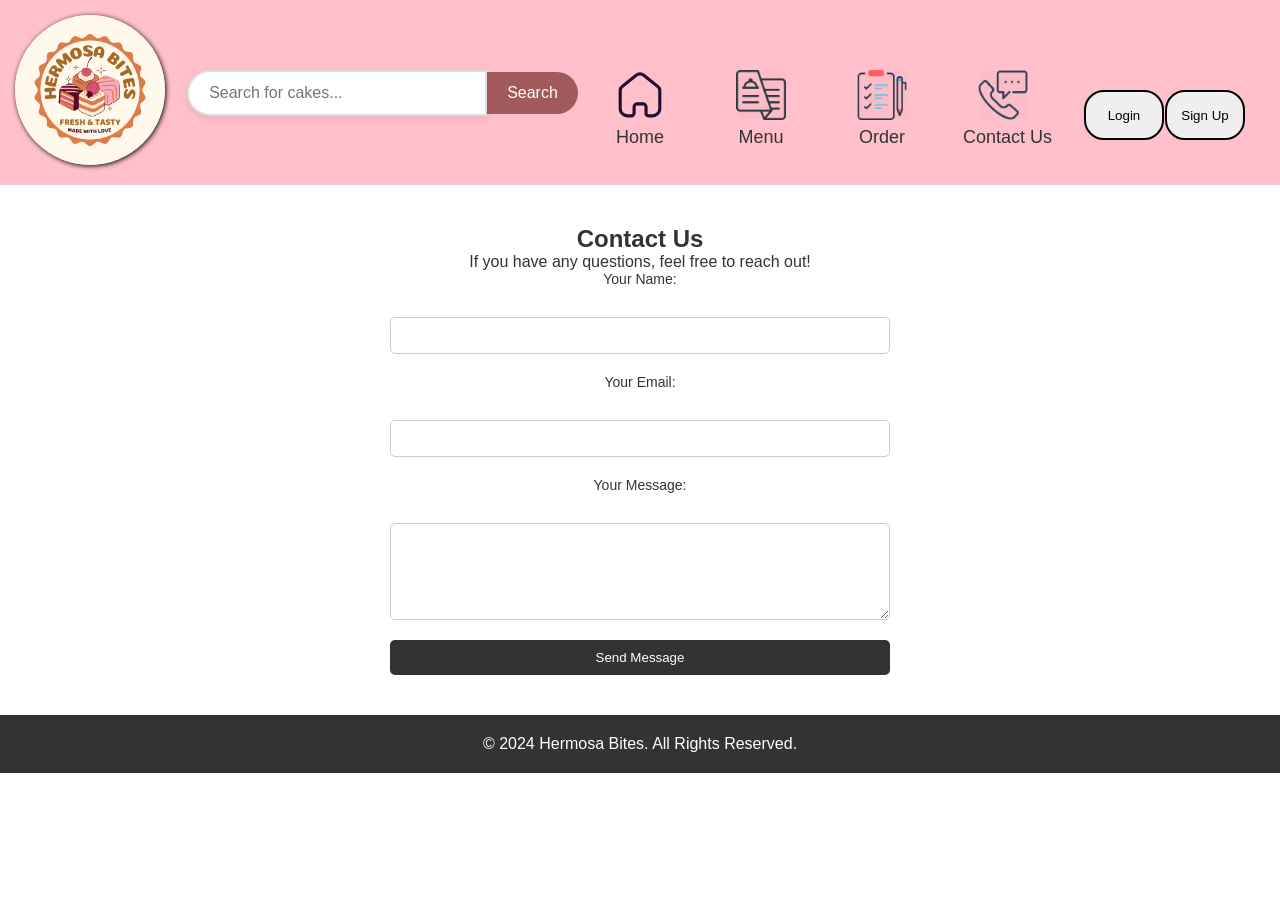
==== contact.html @ 04fab837 "posted" ====
<!DOCTYPE html>
<html lang="en">
<head>
    <meta charset="UTF-8">
    <meta name="viewport" content="width=device-width, initial-scale=1.0">
    <title>Contact Us - Hermosa Bites</title>
    <link rel="stylesheet" href="styles.css">

</head>
<body>
    <header>
        <div class="navbar">
            <div class="logo">
                <img src="hermosabites.png" alt="Hermosa Bites Logo">
            </div>
            <div class="search-container">
                <input type="text" placeholder="Search for cakes..." class="search-input">
                <button type="submit" class="search-button">Search</button>
            </div>
            
            
           
            <div class="user-menu">
                <ul>
                    <li><a href="index.html"><img src="home.svg" alt=""><br>Home</a></li>
                    <li><a href="menu.html"><img src="Menu.png" alt=""><br>Menu</a></li>
                    <li><a href="order.html"><img src="Order.png" alt=""><br>Order</a></li>
                    <li><a href="contact.html"><img src="contact.png" alt=""><br>Contact Us</a></li>

                   <!-- Login and Sign-up Buttons -->
<button id="loginBtn" class="button">Login</button>
<button id="signupBtn" class="button">Sign Up</button>

<!-- Login Modal -->
<div id="loginModal" class="modal">
    <div class="modal-content">
        <span class="close">&times;</span>
        <h2>Login to Hermosa Bites</h2>
        <form>
            <label for="login-username">Username:</label>
            <input type="text" id="login-username" name="username" required>
            <label for="login-password">Password:</label>
            <input type="password" id="login-password" name="password" required>
            <input type="submit" value="Login">
        </form>
        <div class="modal-footer">
            <p>Don't have an account? <a href="#" id="showSignup">Sign Up</a></p>
        </div>
    </div>
</div>

<!-- Sign-up Modal -->
<div id="signupModal" class="modal">
    <div class="modal-content">
        <span class="close">&times;</span>
        <h2>Create Your Account</h2>
        <form>
            <label for="signup-username">Username:</label>
            <input type="text" id="signup-username" name="username" required>
            <label for="signup-email">Email:</label>
            <input type="email" id="signup-email" name="email" required>
            <label for="signup-password">Password:</label>
            <input type="password" id="signup-password" name="password" required>
            <input type="submit" value="Sign Up">
        </form>
        <div class="modal-footer">
            <p>Already have an account? <a href="#" id="showLogin">Login</a></p>
        </div>
    </div>
</div>

        </div>
    </header>


    <section class="contact-section">
        <h1>Contact Us</h1>
        <p>If you have any questions, feel free to reach out!</p>
        <form>
            <label for="name">Your Name:</label>
            <input type="text" id="name" name="name">

            <label for="email">Your Email:</label>
            <input type="email" id="email" name="email">

            <label for="message">Your Message:</label>
            <textarea id="message" name="message" rows="5"></textarea>

            <input type="submit" value="Send Message">
        </form>
    </section>

    <footer>
        <p>&copy; 2024 Hermosa Bites. All Rights Reserved.</p>
    </footer>
    <script src="index.js"></script>
</body>
</html>
---- styles.css ----
/* Reset and Global Styles */
* {
    margin: 0;
    padding: 0;
    box-sizing: border-box;
}

body {
    font-family: Arial, sans-serif;
    color: #333;
    width: 100%;
       overflow-x: hidden;
       
}
html::-webkit-scrollbar, body::-webkit-scrollbar {
    display: none; /* For Chrome, Safari, and Opera */
}



.navbar {
    display: flex;
    justify-content: space-between;
    align-items: center;
    background-color: #fff;
    padding: 15px;
    box-shadow: 0 2px 4px rgba(0, 0, 0, 0.1);
    background-color: pink;
    font-size: 20px
}
.user-menu img{
    height: 50px;
}
.logo img {
    width: 150px;
    border-radius: 50%;
    box-shadow: 1px 1px 5px rgb(0, 0, 0);
    transition: all 0.3s ease;
}
.logo img:hover{
    transform: scale(1.04);
}
.cake-categories{
    width: 80%;
    margin: auto;
  
    font-size: 20px;
}


.categories{
    margin-top: 2%;
   display: grid;
   grid-template-columns: repeat(2, 1fr);
    gap: 20px;
    padding: 20px;
    font-size: 17px;
    font-weight: bold;
    font-family: sans-serif;
    padding: 2%;
    /* border: 2px solid black; */
    background-color: rgb(206, 120, 153);
    border-radius: 2%;
    
}
.category{
    padding: 2%;
    border-radius:20px ;
    border: 1px solid purple;
    box-shadow: 2px 1px 10px rgb(0, 0, 0);
    background-color: rgb(238, 228, 228);
}
.categories img{
    width: 100%;
    height: 410px;
   border-radius: 20px;  
   padding: 2%;
}


.fullwidth{
    grid-column: 1 / 3; 
    display: flex;
    justify-content: center; 
    flex-direction: column;
    
}
.fullwidth img{
    border-radius: 30px;
}
.search-container {
    display: flex;
    align-items: center;
    justify-content: center;
    margin: 20px;
}

.search-input {
    width: 300px;
    padding: 12px 20px;
    border: 2px solid #ddd;
    border-radius: 25px 0 0 25px; /* Rounded on the left side */
    font-size: 16px;
    transition: all 0.3s ease;
    box-shadow: 0 2px 6px rgba(0, 0, 0, 0.1); /* Subtle shadow */
}

.search-input:focus {
    border-color: #f4969a;
    outline: none;
    width: 350px; /* Expands the search bar on focus */
}

.search-button {
    padding: 12px 20px;
    border: none;
    background-color: #a1595b;
    color: white;
    font-size: 16px;
    border-radius: 0 25px 25px 0; /* Rounded on the right side */
    cursor: pointer;
    transition: background-color 0.3s ease;
}

.search-button:hover {
    background-color: #f97274; /* Darker color on hover */
}


.user-menu ul {
   
   display: flex;
   justify-content: center;
   align-items: baseline;
   list-style-type: none;
   text-align: center;
   margin-right: 20px;
   /* border: 2px solid blue; */
   gap: 1px;
}

.user-menu ul li {
    width:80px;
    margin-right: 40px;
    margin-top: 5%;
    /* border: 2px solid red; */
    text-wrap: nowrap;
    text-align: center;
  
}
.user-menu ul li img{
    transition: all 0.3s ease;
}
.user-menu ul li img:hover{
   transform: scale(1.08);
}

.user-menu ul li a {
    text-decoration: none;
    color: #333;
    font-size: 18px;

}

.user-menu .button{
    height: 50px;
    width: 80px;
    border: 2px solid black;
    border-radius: 20px;
    transition: all 0.3s ease;
  
}
.user-menu .button:hover{
    transform: scale(1.06);
}

.menu_h1{
    margin-top: 2%;
     text-align: center;
}
.menu-section, .order-form, .contact-section, .cake-categories {
    padding: 40px;
    background-color: #fff;
    text-align: center;
}


.menu-grid {
    display: flex;
    justify-content: center;
    gap: 20px;
}


.menu-container {
    display: flex;
    overflow-x: auto;
    scroll-snap-type: x mandatory;
    gap: 20px; 
    padding: 20px;
    overflow-y: hidden; 

}


.menu-item {
    flex: 0 0 auto; 
    width: 250px; 
    text-align: center;
    background-color: #e7c9c9;
    border-radius: 10px;
    box-shadow: 0 0px 10px rgba(0, 0, 0, 0.339);
    transition: transform 0.3s; 
    padding: 2%;
    margin-bottom: 20%;

}

/* Hover Effect */
.menu-item:hover {
    transform: scale(1.05); /* Slight zoom on hover */
}

/* Image Styling */
.menu-item img {
    width: 100%;
    height: auto; 
    max-height: 200px; 
    border-radius: 10px 10px 0 0;
    box-shadow: 0 2px 6px rgba(0, 0, 0, 0.1);
}

/* Menu Item Text */
.menu-item h2, .menu-item h3 {
    margin-top: 10px;
    font-size: 1.2rem;
}

.menu-item p {
    font-size: 1rem;
    color: #555;
}

/* Custom Scrollbar Styling */
.menu-container::-webkit-scrollbar {
    height: 8px; /* Horizontal scrollbar height */
}

.menu-container::-webkit-scrollbar-thumb {
    background-color: #ccc;
    border-radius: 10px;
}

.menu-container::-webkit-scrollbar-track {
    background: transparent;
}

/* Optional - Hide the Scrollbar */
.menu-container {
    scrollbar-width: none; /* Firefox */
}

.menu-container::-webkit-scrollbar {
    display: none; /* Chrome, Safari, Edge */
}


.order-form form, .contact-section form {
    max-width: 500px;
    margin: 0 auto;
    display: flex;
    flex-direction: column;
    gap: 20px;
}

.order-form input, .order-form select, .contact-section input, .contact-section textarea {
    padding: 10px;
    border: 1px solid #ccc;
    border-radius: 5px;
}

input[type="submit"] {
    background-color: #333;
    color: #fff;
    border: none;
    padding: 10px;
    cursor: pointer;
}

footer {
    text-align: center;
    padding: 20px;
    background-color: #333;
    color: #fff;
    
}

/* Modal styles */
.modal {
    display: none; /* Hidden by default */
    position: fixed;
    z-index: 1;
    left: 0;
    top: 0;
    width: 100%;
    height: 100%;
    overflow: auto;
    background-color: rgba(0, 0, 0, 0.7); /* Dark background with opacity */
    backdrop-filter: blur(5px); /* Blurred background effect */
}

.modal-content {
    background-color: #fff;
    margin: 10% auto;
    padding: 40px;
    border-radius: 10px;
    box-shadow: 0px 4px 15px rgba(0, 0, 0, 0.3); /* Softer shadow */
    width: 80%;
    max-width: 400px;
    animation: fadeIn 0.3s ease-in-out; /* Animation on open */
}

@keyframes fadeIn {
    from {
        opacity: 0;
        transform: scale(0.95);
    }
    to {
        opacity: 1;
        transform: scale(1);
    }
}

.close {
    color: #666;
    float: right;
    font-size: 24px;
    font-weight: bold;
    cursor: pointer;
    transition: color 0.3s;
}

.close:hover,
.close:focus {
    color: #333;
}

h2 {
    font-size: 24px;
    margin-bottom: 20px;
    color: #333;
    text-align: center;
}

label {
    display: block;
    margin-bottom: 10px;
    font-size: 14px;
    color: #333;
}
.modal{
    height: 100%;
    width: 100%;
}
.modal::-webkit-scrollbar{
    display: none;
}
.modal input[type="text"],
.modal input[type="password"],
.modal input[type="email"] {
    width: 100%;
    padding: 10px;
    margin-bottom: 20px;
    border: 1px solid #ccc;
    border-radius: 8px;
    font-size: 16px;
    box-shadow: inset 0 1px 3px rgba(0, 0, 0, 0.1); /* Subtle shadow inside input */
    transition: border 0.3s;
}

.modal input[type="text"]:focus,
.modal [type="password"]:focus,
.modal input[type="email"]:focus {
    border-color: #f4969a;
    outline: none;
}

.modal input[type="submit"] {
    width: 100%;
    padding: 12px;
    background-color: #333;
    color: #fff;
    font-size: 16px;
    border: none;
    border-radius: 8px;
    cursor: pointer;
    transition: background-color 0.3s ease;
}

.modal input[type="submit"]:hover {
    background-color: #f4969a; /* Lighter hover effect */
}

.modal-footer {
    text-align: center;
    margin-top: 10px;
    font-size: 14px;
    color: #666;
}

.modal-footer a {
    color: #f4969a;
    text-decoration: none;
    font-weight: bold;
}

.modal-footer a:hover {
    text-decoration: underline;
}
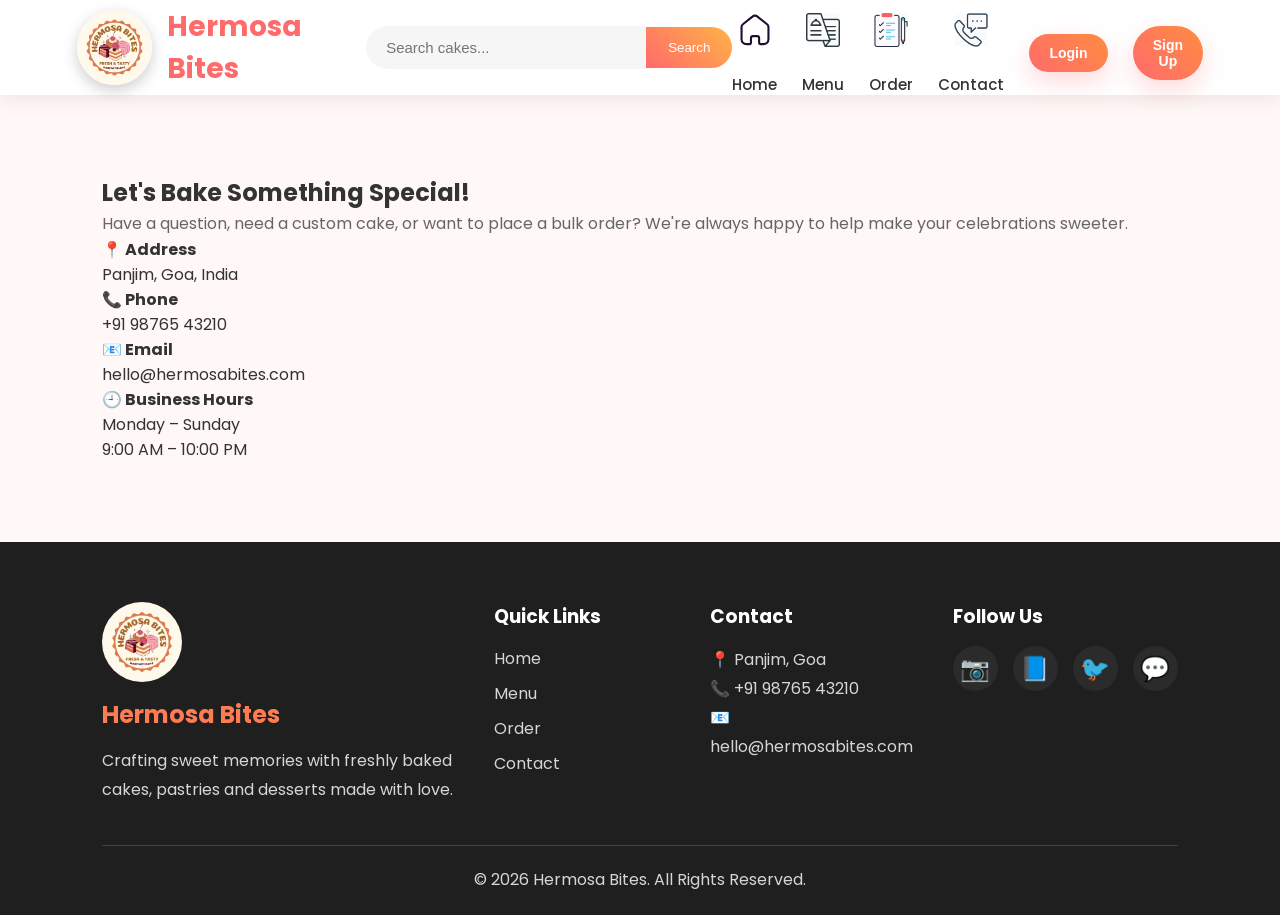
==== commit 0eaa21ca: "ok" ====
--- a/contact.html
+++ b/contact.html
@@ -1,98 +1,144 @@
 <!DOCTYPE html>
 <html lang="en">
 <head>
-    <meta charset="UTF-8">
-    <meta name="viewport" content="width=device-width, initial-scale=1.0">
-    <title>Contact Us - Hermosa Bites</title>
-    <link rel="stylesheet" href="styles.css">
-
+<meta charset="UTF-8">
+<meta name="viewport" content="width=device-width, initial-scale=1.0">
+<title>Hermosa Bites | Contact</title>
+<link rel="stylesheet" href="styles.css">
 </head>
 <body>
-    <header>
-        <div class="navbar">
-            <div class="logo">
-                <img src="hermosabites.png" alt="Hermosa Bites Logo">
-            </div>
-            <div class="search-container">
-                <input type="text" placeholder="Search for cakes..." class="search-input">
-                <button type="submit" class="search-button">Search</button>
-            </div>
-            
-            
-           
-            <div class="user-menu">
-                <ul>
-                    <li><a href="index.html"><img src="home.svg" alt=""><br>Home</a></li>
-                    <li><a href="menu.html"><img src="Menu.png" alt=""><br>Menu</a></li>
-                    <li><a href="order.html"><img src="Order.png" alt=""><br>Order</a></li>
-                    <li><a href="contact.html"><img src="contact.png" alt=""><br>Contact Us</a></li>
 
-                   <!-- Login and Sign-up Buttons -->
+<header>
+<nav class="navbar">
+<div class="logo">
+<img src="hermosabites.png" alt="Hermosa Bites">
+<h2>Hermosa Bites</h2>
+</div>
+
+<div class="search-container">
+<input class="search-input" type="text" placeholder="Search cakes...">
+<button class="search-button">Search</button>
+</div>
+
+<div class="user-menu">
+<ul>
+<li><a href="index.html"><img src="home.svg"><br>Home</a></li>
+<li><a href="menu.html"><img src="Menu.png"><br>Menu</a></li>
+<li><a href="order.html"><img src="Order.png"><br>Order</a></li>
+<li><a href="contact.html"><img src="contact.png"><br>Contact</a></li>
 <button id="loginBtn" class="button">Login</button>
 <button id="signupBtn" class="button">Sign Up</button>
+</ul>
+</div>
+</nav>
+</header>
 
-<!-- Login Modal -->
-<div id="loginModal" class="modal">
-    <div class="modal-content">
-        <span class="close">&times;</span>
-        <h2>Login to Hermosa Bites</h2>
-        <form>
-            <label for="login-username">Username:</label>
-            <input type="text" id="login-username" name="username" required>
-            <label for="login-password">Password:</label>
-            <input type="password" id="login-password" name="password" required>
-            <input type="submit" value="Login">
-        </form>
-        <div class="modal-footer">
-            <p>Don't have an account? <a href="#" id="showSignup">Sign Up</a></p>
-        </div>
-    </div>
+<section class="contact-section">
+
+<div class="contact-content">
+<h2>Let's Bake Something Special!</h2>
+<p>
+Have a question, need a custom cake, or want to place a bulk order?
+We're always happy to help make your celebrations sweeter.
+</p>
+
+<div class="contact-box">
+<strong>📍 Address</strong><br>
+Panjim, Goa, India
 </div>
 
-<!-- Sign-up Modal -->
-<div id="signupModal" class="modal">
-    <div class="modal-content">
-        <span class="close">&times;</span>
-        <h2>Create Your Account</h2>
-        <form>
-            <label for="signup-username">Username:</label>
-            <input type="text" id="signup-username" name="username" required>
-            <label for="signup-email">Email:</label>
-            <input type="email" id="signup-email" name="email" required>
-            <label for="signup-password">Password:</label>
-            <input type="password" id="signup-password" name="password" required>
-            <input type="submit" value="Sign Up">
-        </form>
-        <div class="modal-footer">
-            <p>Already have an account? <a href="#" id="showLogin">Login</a></p>
-        </div>
-    </div>
+<div class="contact-box">
+<strong>📞 Phone</strong><br>
++91 98765 43210
 </div>
 
+<div class="contact-box">
+<strong>📧 Email</strong><br>
+hello@hermosabites.com
+</div>
+
+<div class="contact-box">
+<strong>🕘 Business Hours</strong><br>
+Monday – Sunday<br>
+9:00 AM – 10:00 PM
+</div>
+
+</div>
+
+</section>
+
+<footer class="footer">
+
+    <div class="footer-container">
+
+        <div class="footer-about">
+
+            <img src="hermosabites.png" alt="Hermosa Bites">
+
+            <h2>Hermosa Bites</h2>
+
+            <p>
+                Crafting sweet memories with freshly baked cakes,
+                pastries and desserts made with love.
+            </p>
+
         </div>
-    </header>
 
+        <div class="footer-links">
 
-    <section class="contact-section">
-        <h1>Contact Us</h1>
-        <p>If you have any questions, feel free to reach out!</p>
-        <form>
-            <label for="name">Your Name:</label>
-            <input type="text" id="name" name="name">
+            <h3>Quick Links</h3>
 
-            <label for="email">Your Email:</label>
-            <input type="email" id="email" name="email">
+            <a href="index.html">Home</a>
 
-            <label for="message">Your Message:</label>
-            <textarea id="message" name="message" rows="5"></textarea>
+            <a href="menu.html">Menu</a>
 
-            <input type="submit" value="Send Message">
-        </form>
-    </section>
+            <a href="order.html">Order</a>
 
-    <footer>
-        <p>&copy; 2024 Hermosa Bites. All Rights Reserved.</p>
-    </footer>
-    <script src="index.js"></script>
+            <a href="contact.html">Contact</a>
+
+        </div>
+
+        <div class="footer-contact">
+
+            <h3>Contact</h3>
+
+            <p>📍 Panjim, Goa</p>
+
+            <p>📞 +91 98765 43210</p>
+
+            <p>📧 hello@hermosabites.com</p>
+
+        </div>
+
+        <div class="footer-social">
+
+            <h3>Follow Us</h3>
+
+            <div class="social-icons">
+
+                <a href="#">📷</a>
+
+                <a href="#">📘</a>
+
+                <a href="#">🐦</a>
+
+                <a href="#">💬</a>
+
+            </div>
+
+        </div>
+
+    </div>
+
+    <hr>
+
+    <p class="copyright">
+        © 2026 Hermosa Bites. All Rights Reserved.
+    </p>
+
+</footer>
+
+<script src="index.js"></script>
+
 </body>
-</html>
+</html>
--- a/styles.css
+++ b/styles.css
@@ -1,419 +1,1035 @@
-/* Reset and Global Styles */
-* {
-    margin: 0;
-    padding: 0;
-    box-sizing: border-box;
-}
-
-body {
-    font-family: Arial, sans-serif;
-    color: #333;
-    width: 100%;
-       overflow-x: hidden;
-       
-}
-html::-webkit-scrollbar, body::-webkit-scrollbar {
-    display: none; /* For Chrome, Safari, and Opera */
-}
-
-
-
-.navbar {
-    display: flex;
-    justify-content: space-between;
-    align-items: center;
-    background-color: #fff;
-    padding: 15px;
-    box-shadow: 0 2px 4px rgba(0, 0, 0, 0.1);
-    background-color: pink;
-    font-size: 20px
-}
-.user-menu img{
-    height: 50px;
-}
-.logo img {
-    width: 150px;
-    border-radius: 50%;
-    box-shadow: 1px 1px 5px rgb(0, 0, 0);
-    transition: all 0.3s ease;
-}
+/* ===========================================
+   GOOGLE FONT
+=========================================== */
+
+@import url('https://fonts.googleapis.com/css2?family=Poppins:wght@300;400;500;600;700;800&display=swap');
+
+/* ===========================================
+   RESET
+=========================================== */
+
+*{
+    margin:0;
+    padding:0;
+    box-sizing:border-box;
+}
+
+html{
+    scroll-behavior:smooth;
+}
+
+body{
+    font-family:'Poppins',sans-serif;
+    background:#fff8f6;
+    color:#333;
+    overflow-x:hidden;
+}
+
+body::-webkit-scrollbar{
+    width:8px;
+}
+
+body::-webkit-scrollbar-thumb{
+    background:#ff8f70;
+    border-radius:50px;
+}
+
+/* ===========================================
+   VARIABLES
+=========================================== */
+
+:root{
+
+    --primary:#ff6b6b;
+    --secondary:#ffb347;
+    --dark:#2d2d2d;
+    --light:#fff;
+    --pink:#ffe7ec;
+    --shadow:0 15px 35px rgba(0,0,0,.12);
+
+}
+
+/* ===========================================
+   LINKS
+=========================================== */
+
+a{
+    text-decoration:none;
+    color:inherit;
+}
+
+img{
+    display:block;
+    max-width:100%;
+}
+
+/* ===========================================
+   NAVBAR
+=========================================== */
+
+header{
+
+    position:sticky;
+    top:0;
+    z-index:999;
+
+}
+
+.navbar{
+
+    width:100%;
+    height:95px;
+
+    display:flex;
+    align-items:center;
+    justify-content:space-between;
+
+    padding:0 6%;
+
+    background:rgba(255,255,255,.92);
+    backdrop-filter:blur(15px);
+
+    box-shadow:0 5px 20px rgba(0,0,0,.08);
+
+}
+
+.logo{
+
+    display:flex;
+    align-items:center;
+    gap:15px;
+
+}
+
+.logo img{
+
+    width:75px;
+    height:75px;
+
+    border-radius:50%;
+
+    object-fit:cover;
+
+    box-shadow:0 5px 15px rgba(0,0,0,.2);
+
+    transition:.4s;
+
+}
+
 .logo img:hover{
-    transform: scale(1.04);
-}
+
+    transform:rotate(5deg) scale(1.05);
+
+}
+
+.logo h2{
+
+    color:var(--primary);
+    font-size:28px;
+
+}
+
+/* ===========================================
+   SEARCH
+=========================================== */
+
+.search-container{
+
+    display:flex;
+    align-items:center;
+
+}
+
+.search-input{
+
+    width:280px;
+
+    padding:13px 20px;
+
+    border:none;
+
+    outline:none;
+
+    background:#f6f6f6;
+
+    border-radius:30px 0 0 30px;
+
+    transition:.3s;
+
+    font-size:15px;
+
+}
+
+.search-input:focus{
+
+    width:340px;
+
+    background:white;
+
+    box-shadow:0 0 0 3px rgba(255,107,107,.2);
+
+}
+
+.search-button{
+
+    padding:13px 22px;
+
+    border:none;
+
+    cursor:pointer;
+
+    background:linear-gradient(45deg,var(--primary),var(--secondary));
+
+    color:white;
+
+    border-radius:0 30px 30px 0;
+
+    transition:.3s;
+
+}
+
+.search-button:hover{
+
+    transform:translateX(3px);
+
+}
+
+/* ===========================================
+   NAVIGATION
+=========================================== */
+
+.user-menu ul{
+
+    display:flex;
+
+    align-items:center;
+
+    gap:25px;
+
+    list-style:none;
+    
+    margin-top:10px;
+
+}
+
+.user-menu li{
+
+    text-align:center;
+    margin-top:5px;
+
+}
+
+.user-menu li img{
+
+    width:34px;
+
+    margin:auto;
+   transition:.35s;
+
+}
+
+.user-menu li:hover img{
+
+    transform:translateY(-5px);
+
+}
+
+.user-menu li a{
+
+    font-size:15px;
+
+    font-weight:500;
+
+}
+
+.user-menu li a:hover{
+
+    color:var(--primary);
+
+}
+
+/* ===========================================
+   BUTTONS
+=========================================== */
+
+.button{
+
+    border:none;
+
+    outline:none;
+
+    cursor:pointer;
+
+    padding:11px 20px;
+
+    border-radius:30px;
+
+    color:white;
+
+    background:linear-gradient(45deg,var(--primary),#ff8c42);
+
+    transition:.35s;
+
+    font-size:14px;
+
+    font-weight:600;
+
+    box-shadow:0 10px 25px rgba(255,107,107,.25);
+
+}
+
+.button:hover{
+
+    transform:translateY(-3px);
+
+    box-shadow:0 18px 30px rgba(255,107,107,.35);
+
+}
+
+/* ===========================================
+   COMMON TITLES
+=========================================== */
+
+section{
+
+    padding:80px 8%;
+
+}
+
+section h1{
+
+    font-size:48px;
+
+    margin-bottom:15px;
+
+    color:var(--dark);
+
+}
+
+section p{
+
+    color:#666;
+
+    line-height:1.7;
+
+}
+/* ===========================================
+   HERO SECTION
+=========================================== */
+
+.hero{
+    min-height:85vh;
+    display:flex;
+    align-items:center;
+    justify-content:space-between;
+    gap:60px;
+    padding:80px 8%;
+    background:linear-gradient(135deg,#fff8f6,#ffe7ec);
+}
+
+.hero-content{
+    flex:1;
+}
+
+.hero-content span{
+    display:inline-block;
+    padding:10px 20px;
+    background:#ffe1d6;
+    color:#ff6b6b;
+    border-radius:40px;
+    font-weight:600;
+    margin-bottom:25px;
+}
+
+.hero-content h1{
+    font-size:60px;
+    line-height:1.1;
+    margin-bottom:25px;
+    color:#2d2d2d;
+}
+
+.hero-content p{
+    font-size:18px;
+    margin-bottom:35px;
+    max-width:600px;
+}
+
+.hero-buttons{
+    display:flex;
+    gap:20px;
+}
+
+.primary-btn,
+.secondary-btn{
+    padding:15px 35px;
+    border-radius:40px;
+    font-weight:600;
+    transition:.35s;
+}
+
+.primary-btn{
+    background:#ff6b6b;
+    color:#fff;
+}
+
+.secondary-btn{
+    border:2px solid #ff6b6b;
+    color:#ff6b6b;
+}
+
+.primary-btn:hover,
+.secondary-btn:hover{
+    transform:translateY(-5px);
+}
+
+.hero-image{
+    flex:1;
+    display:flex;
+    justify-content:center;
+}
+
+.hero-image img{
+    width:90%;
+    max-width:550px;
+    animation:float 4s ease-in-out infinite;
+}
+
+@keyframes float{
+
+    0%{
+        transform:translateY(0);
+    }
+
+    50%{
+        transform:translateY(-18px);
+    }
+
+    100%{
+        transform:translateY(0);
+    }
+
+}
+
+/* ===========================================
+   CATEGORY SECTION
+=========================================== */
+
 .cake-categories{
-    width: 80%;
-    margin: auto;
-  
-    font-size: 20px;
-}
-
+    width:90%;
+    margin:auto;
+    text-align:center;
+}
+
+.cake-categories h1{
+    font-size:46px;
+}
 
 .categories{
-    margin-top: 2%;
-   display: grid;
-   grid-template-columns: repeat(2, 1fr);
-    gap: 20px;
-    padding: 20px;
-    font-size: 17px;
-    font-weight: bold;
-    font-family: sans-serif;
-    padding: 2%;
-    /* border: 2px solid black; */
-    background-color: rgb(206, 120, 153);
-    border-radius: 2%;
-    
-}
+
+    display:grid;
+    grid-template-columns:repeat(3,1fr);
+
+    gap:30px;
+
+    margin-top:50px;
+
+}
+
 .category{
-    padding: 2%;
-    border-radius:20px ;
-    border: 1px solid purple;
-    box-shadow: 2px 1px 10px rgb(0, 0, 0);
-    background-color: rgb(238, 228, 228);
-}
-.categories img{
-    width: 100%;
-    height: 410px;
-   border-radius: 20px;  
-   padding: 2%;
-}
-
+
+    background:white;
+
+    border-radius:25px;
+
+    overflow:hidden;
+
+    box-shadow:0 15px 30px rgba(0,0,0,.08);
+
+    transition:.4s;
+
+    cursor:pointer;
+
+}
+
+.category:hover{
+
+    transform:translateY(-10px);
+
+}
+
+.category img{
+
+    width:100%;
+
+    height:280px;
+
+    object-fit:cover;
+
+}
+
+.category p{
+
+    padding:20px;
+
+    font-size:20px;
+
+    font-weight:600;
+
+}
 
 .fullwidth{
-    grid-column: 1 / 3; 
-    display: flex;
-    justify-content: center; 
-    flex-direction: column;
-    
-}
-.fullwidth img{
-    border-radius: 30px;
-}
-.search-container {
-    display: flex;
-    align-items: center;
-    justify-content: center;
-    margin: 20px;
-}
-
-.search-input {
-    width: 300px;
-    padding: 12px 20px;
-    border: 2px solid #ddd;
-    border-radius: 25px 0 0 25px; /* Rounded on the left side */
-    font-size: 16px;
-    transition: all 0.3s ease;
-    box-shadow: 0 2px 6px rgba(0, 0, 0, 0.1); /* Subtle shadow */
-}
-
-.search-input:focus {
-    border-color: #f4969a;
-    outline: none;
-    width: 350px; /* Expands the search bar on focus */
-}
-
-.search-button {
-    padding: 12px 20px;
-    border: none;
-    background-color: #a1595b;
-    color: white;
-    font-size: 16px;
-    border-radius: 0 25px 25px 0; /* Rounded on the right side */
-    cursor: pointer;
-    transition: background-color 0.3s ease;
-}
-
-.search-button:hover {
-    background-color: #f97274; /* Darker color on hover */
-}
-
-
-.user-menu ul {
-   
-   display: flex;
-   justify-content: center;
-   align-items: baseline;
-   list-style-type: none;
-   text-align: center;
-   margin-right: 20px;
-   /* border: 2px solid blue; */
-   gap: 1px;
-}
-
-.user-menu ul li {
+
+    grid-column:auto;
+
+}
+
+/* ===========================================
+   FEATURED PRODUCTS
+=========================================== */
+
+.featured-products{
+
+    background:#fff;
+
+    text-align:center;
+
+}
+
+.products{
+
+    margin-top:50px;
+
+    display:grid;
+
+    grid-template-columns:repeat(auto-fit,minmax(260px,1fr));
+
+    gap:35px;
+
+}
+
+.product-card{
+
+    background:#fff;
+
+    border-radius:25px;
+
+    overflow:hidden;
+
+    box-shadow:0 15px 35px rgba(0,0,0,.08);
+
+    transition:.35s;
+
+    position:relative;
+
+}
+
+.product-card:hover{
+
+    transform:translateY(-10px);
+
+}
+
+.product-card img{
+
+    width:100%;
+
+    height:250px;
+
+    object-fit:cover;
+
+}
+
+.badge{
+
+    position:absolute;
+
+    top:18px;
+
+    left:18px;
+
+    background:#ff6b6b;
+
+    color:white;
+
+    padding:8px 16px;
+
+    border-radius:30px;
+
+    font-size:13px;
+
+}
+
+.product-info{
+
+    padding:25px;
+
+}
+
+.product-info h3{
+
+    margin-bottom:12px;
+
+}
+
+.price{
+
+    font-size:22px;
+
+    color:#ff6b6b;
+
+    font-weight:700;
+
+}
+
+.rating{
+
+    margin:12px 0;
+
+    color:#ffc107;
+
+}
+
+.add-cart{
+
+    width:100%;
+
+    margin-top:20px;
+
+    padding:14px;
+
+    border:none;
+
+    border-radius:12px;
+
+    cursor:pointer;
+
+    background:#ff6b6b;
+
+    color:white;
+
+    font-size:16px;
+
+    transition:.3s;
+
+}
+
+.add-cart:hover{
+
+    background:#ff4f4f;
+
+}
+
+/* ===========================================
+   WHY CHOOSE US
+=========================================== */
+
+.why-us{
+
+    background:#fff2ef;
+
+}
+
+.features{
+
+    margin-top:50px;
+
+    display:grid;
+
+    grid-template-columns:repeat(auto-fit,minmax(250px,1fr));
+
+    gap:30px;
+
+}
+
+.feature{
+
+    background:white;
+
+    padding:35px;
+
+    border-radius:20px;
+
+    text-align:center;
+
+    box-shadow:0 10px 25px rgba(0,0,0,.08);
+
+    transition:.35s;
+
+}
+
+.feature:hover{
+
+    transform:translateY(-8px);
+
+}
+
+.feature h3{
+
+    margin:20px 0;
+
+}
+
+/* ===========================================
+   REVIEWS
+=========================================== */
+
+.reviews{
+
+    text-align:center;
+
+}
+
+.review-grid{
+
+    display:grid;
+
+    grid-template-columns:repeat(auto-fit,minmax(280px,1fr));
+
+    gap:30px;
+
+    margin-top:50px;
+
+}
+
+.review{
+
+    background:white;
+
+    padding:35px;
+
+    border-radius:20px;
+
+    box-shadow:0 15px 35px rgba(0,0,0,.08);
+
+}
+
+.review img{
+
     width:80px;
-    margin-right: 40px;
-    margin-top: 5%;
-    /* border: 2px solid red; */
-    text-wrap: nowrap;
-    text-align: center;
-  
-}
-.user-menu ul li img{
-    transition: all 0.3s ease;
-}
-.user-menu ul li img:hover{
-   transform: scale(1.08);
-}
-
-.user-menu ul li a {
-    text-decoration: none;
-    color: #333;
-    font-size: 18px;
-
-}
-
-.user-menu .button{
-    height: 50px;
-    width: 80px;
-    border: 2px solid black;
-    border-radius: 20px;
-    transition: all 0.3s ease;
-  
-}
-.user-menu .button:hover{
-    transform: scale(1.06);
-}
-
-.menu_h1{
-    margin-top: 2%;
-     text-align: center;
-}
-.menu-section, .order-form, .contact-section, .cake-categories {
-    padding: 40px;
-    background-color: #fff;
-    text-align: center;
-}
-
-
-.menu-grid {
-    display: flex;
-    justify-content: center;
-    gap: 20px;
-}
-
-
-.menu-container {
-    display: flex;
-    overflow-x: auto;
-    scroll-snap-type: x mandatory;
-    gap: 20px; 
-    padding: 20px;
-    overflow-y: hidden; 
-
-}
-
-
-.menu-item {
-    flex: 0 0 auto; 
-    width: 250px; 
-    text-align: center;
-    background-color: #e7c9c9;
-    border-radius: 10px;
-    box-shadow: 0 0px 10px rgba(0, 0, 0, 0.339);
-    transition: transform 0.3s; 
-    padding: 2%;
-    margin-bottom: 20%;
-
-}
-
-/* Hover Effect */
-.menu-item:hover {
-    transform: scale(1.05); /* Slight zoom on hover */
-}
-
-/* Image Styling */
-.menu-item img {
-    width: 100%;
-    height: auto; 
-    max-height: 200px; 
-    border-radius: 10px 10px 0 0;
-    box-shadow: 0 2px 6px rgba(0, 0, 0, 0.1);
-}
-
-/* Menu Item Text */
-.menu-item h2, .menu-item h3 {
-    margin-top: 10px;
-    font-size: 1.2rem;
-}
-
-.menu-item p {
-    font-size: 1rem;
-    color: #555;
-}
-
-/* Custom Scrollbar Styling */
-.menu-container::-webkit-scrollbar {
-    height: 8px; /* Horizontal scrollbar height */
-}
-
-.menu-container::-webkit-scrollbar-thumb {
-    background-color: #ccc;
-    border-radius: 10px;
-}
-
-.menu-container::-webkit-scrollbar-track {
-    background: transparent;
-}
-
-/* Optional - Hide the Scrollbar */
-.menu-container {
-    scrollbar-width: none; /* Firefox */
-}
-
-.menu-container::-webkit-scrollbar {
-    display: none; /* Chrome, Safari, Edge */
-}
-
-
-.order-form form, .contact-section form {
-    max-width: 500px;
-    margin: 0 auto;
-    display: flex;
-    flex-direction: column;
-    gap: 20px;
-}
-
-.order-form input, .order-form select, .contact-section input, .contact-section textarea {
-    padding: 10px;
-    border: 1px solid #ccc;
-    border-radius: 5px;
-}
-
-input[type="submit"] {
-    background-color: #333;
-    color: #fff;
-    border: none;
-    padding: 10px;
-    cursor: pointer;
-}
-
-footer {
-    text-align: center;
-    padding: 20px;
-    background-color: #333;
-    color: #fff;
-    
-}
-
-/* Modal styles */
-.modal {
-    display: none; /* Hidden by default */
-    position: fixed;
-    z-index: 1;
-    left: 0;
-    top: 0;
-    width: 100%;
-    height: 100%;
-    overflow: auto;
-    background-color: rgba(0, 0, 0, 0.7); /* Dark background with opacity */
-    backdrop-filter: blur(5px); /* Blurred background effect */
-}
-
-.modal-content {
-    background-color: #fff;
-    margin: 10% auto;
-    padding: 40px;
-    border-radius: 10px;
-    box-shadow: 0px 4px 15px rgba(0, 0, 0, 0.3); /* Softer shadow */
-    width: 80%;
-    max-width: 400px;
-    animation: fadeIn 0.3s ease-in-out; /* Animation on open */
-}
-
-@keyframes fadeIn {
-    from {
-        opacity: 0;
-        transform: scale(0.95);
-    }
-    to {
-        opacity: 1;
-        transform: scale(1);
-    }
-}
-
-.close {
-    color: #666;
-    float: right;
-    font-size: 24px;
-    font-weight: bold;
-    cursor: pointer;
-    transition: color 0.3s;
-}
-
-.close:hover,
-.close:focus {
-    color: #333;
-}
-
-h2 {
-    font-size: 24px;
-    margin-bottom: 20px;
-    color: #333;
-    text-align: center;
-}
-
-label {
-    display: block;
-    margin-bottom: 10px;
-    font-size: 14px;
-    color: #333;
-}
-.modal{
-    height: 100%;
-    width: 100%;
-}
-.modal::-webkit-scrollbar{
-    display: none;
-}
-.modal input[type="text"],
-.modal input[type="password"],
-.modal input[type="email"] {
-    width: 100%;
-    padding: 10px;
-    margin-bottom: 20px;
-    border: 1px solid #ccc;
-    border-radius: 8px;
-    font-size: 16px;
-    box-shadow: inset 0 1px 3px rgba(0, 0, 0, 0.1); /* Subtle shadow inside input */
-    transition: border 0.3s;
-}
-
-.modal input[type="text"]:focus,
-.modal [type="password"]:focus,
-.modal input[type="email"]:focus {
-    border-color: #f4969a;
-    outline: none;
-}
-
-.modal input[type="submit"] {
-    width: 100%;
-    padding: 12px;
-    background-color: #333;
-    color: #fff;
-    font-size: 16px;
-    border: none;
-    border-radius: 8px;
-    cursor: pointer;
-    transition: background-color 0.3s ease;
-}
-
-.modal input[type="submit"]:hover {
-    background-color: #f4969a; /* Lighter hover effect */
-}
-
-.modal-footer {
-    text-align: center;
-    margin-top: 10px;
-    font-size: 14px;
-    color: #666;
-}
-
-.modal-footer a {
-    color: #f4969a;
-    text-decoration: none;
-    font-weight: bold;
-}
-
-.modal-footer a:hover {
-    text-decoration: underline;
-}
+
+    height:80px;
+
+    border-radius:50%;
+
+    object-fit:cover;
+
+    margin:auto;
+
+    margin-bottom:20px;
+
+}
+
+.review h3{
+
+    margin:15px 0;
+
+}
+
+.review span{
+
+    color:#ffc107;
+
+    font-size:20px;
+
+}
+/* ===========================
+   FOOTER
+=========================== */
+
+.footer{
+
+    background:#1f1f1f;
+
+    color:white;
+
+    padding:60px 8% 20px;
+
+}
+
+.footer-container{
+
+    display:grid;
+
+    grid-template-columns:2fr 1fr 1fr 1fr;
+
+    gap:40px;
+
+}
+
+.footer img{
+
+    width:80px;
+
+    border-radius:50%;
+
+    margin-bottom:15px;
+
+}
+
+.footer h2{
+
+    color:#ff7b54;
+
+    margin-bottom:15px;
+
+}
+
+.footer h3{
+
+    margin-bottom:15px;
+
+}
+
+.footer p{
+
+    color:#d6d6d6;
+
+    line-height:1.8;
+
+}
+
+.footer-links{
+
+    display:flex;
+
+    flex-direction:column;
+
+}
+
+.footer-links a{
+
+    color:#d6d6d6;
+
+    margin-bottom:10px;
+
+    transition:.3s;
+
+}
+
+.footer-links a:hover{
+
+    color:#ff7b54;
+
+    padding-left:8px;
+
+}
+
+.social-icons{
+
+    display:flex;
+
+    gap:15px;
+
+    font-size:24px;
+
+    margin-top:10px;
+
+}
+
+.social-icons a{
+
+    width:45px;
+
+    height:45px;
+
+    display:flex;
+
+    justify-content:center;
+
+    align-items:center;
+
+    background:#2b2b2b;
+
+    border-radius:50%;
+
+    transition:.3s;
+
+}
+
+.social-icons a:hover{
+
+    background:#ff7b54;
+
+    transform:translateY(-5px);
+
+}
+
+.footer hr{
+
+    margin:40px 0 20px;
+
+    border:none;
+
+    height:1px;
+
+    background:#444;
+
+}
+
+.copyright{
+
+    text-align:center;
+
+    color:#aaa;
+
+}
+
+/* Mobile */
+
+@media(max-width:900px){
+
+.footer-container{
+
+grid-template-columns:1fr;
+
+text-align:center;
+
+}
+
+.social-icons{
+
+justify-content:center;
+
+}
+
+}
+
+/* ===========================
+   ORDER PAGE
+=========================== */
+
+.order-form{
+
+    width:90%;
+    max-width:1200px;
+    margin:60px auto;
+
+}
+
+.order-form h1{
+
+    text-align:center;
+    margin-bottom:50px;
+
+}
+
+#cakeOrderForm{
+
+    display:grid;
+
+    grid-template-columns:repeat(2,1fr);
+
+    gap:25px;
+
+    background:white;
+
+    padding:45px;
+
+    border-radius:20px;
+
+    box-shadow:0 15px 40px rgba(0,0,0,.08);
+
+}
+
+#cakeOrderForm label{
+
+    display:block;
+
+    margin-bottom:8px;
+
+    font-weight:600;
+
+}
+
+#cakeOrderForm input,
+#cakeOrderForm select,
+#cakeOrderForm textarea{
+
+    width:100%;
+
+    padding:14px;
+
+    border:1px solid #ddd;
+
+    border-radius:10px;
+
+    font-size:15px;
+
+}
+
+#cakeOrderForm textarea{
+
+    resize:none;
+
+    height:120px;
+
+}
+
+#cakeOrderForm input:focus,
+#cakeOrderForm select:focus,
+#cakeOrderForm textarea:focus{
+
+    outline:none;
+
+    border-color:#ff6b6b;
+
+}
+
+#cakeOrderForm input[type="submit"]{
+
+    grid-column:span 2;
+
+    background:#ff6b6b;
+
+    color:white;
+
+    border:none;
+
+    cursor:pointer;
+
+    padding:16px;
+
+    border-radius:12px;
+
+    font-size:17px;
+
+}
+
+.order-buttons{
+
+    grid-column:span 2;
+
+    display:flex;
+
+    gap:20px;
+
+}
+
+.order-buttons a,
+.order-buttons input{
+
+    flex:1;
+
+}
+
+@media(max-width:768px){
+
+#cakeOrderForm{
+
+grid-template-columns:1fr;
+
+}
+
+.order-buttons{
+
+flex-direction:column;
+
+}
+
+#cakeOrderForm input[type="submit"]{
+
+grid-column:span 1;
+
+}
+
+}
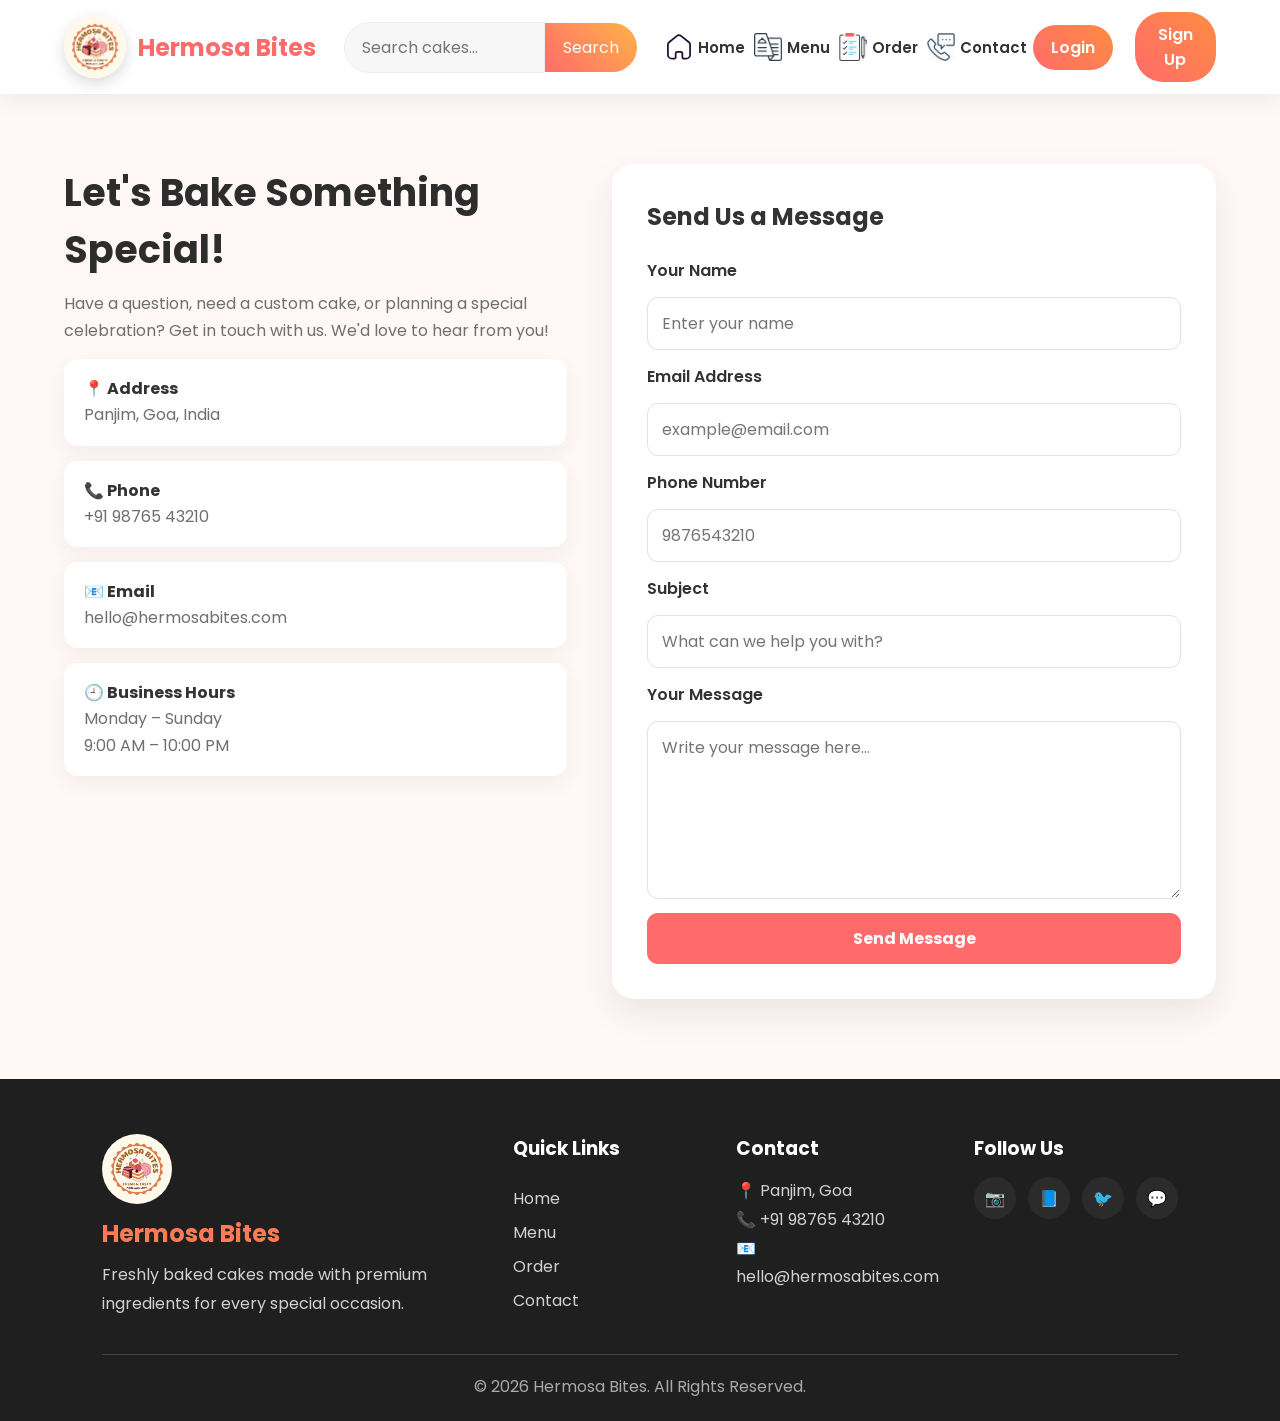
==== commit dcacf395: "Clean customization page" ====
--- a/contact.html
+++ b/contact.html
@@ -1,127 +1,330 @@
 <!DOCTYPE html>
 <html lang="en">
+
 <head>
-<meta charset="UTF-8">
-<meta name="viewport" content="width=device-width, initial-scale=1.0">
-<title>Hermosa Bites | Contact</title>
-<link rel="stylesheet" href="styles.css">
+    <meta charset="UTF-8">
+    <meta name="viewport" content="width=device-width, initial-scale=1.0">
+
+    <title>Contact Us | Hermosa Bites</title>
+
+    <link rel="stylesheet" href="styles.css">
 </head>
+
 <body>
 
 <header>
-<nav class="navbar">
-<div class="logo">
-<img src="hermosabites.png" alt="Hermosa Bites">
-<h2>Hermosa Bites</h2>
-</div>
-
-<div class="search-container">
-<input class="search-input" type="text" placeholder="Search cakes...">
-<button class="search-button">Search</button>
-</div>
-
-<div class="user-menu">
-<ul>
-<li><a href="index.html"><img src="home.svg"><br>Home</a></li>
-<li><a href="menu.html"><img src="Menu.png"><br>Menu</a></li>
-<li><a href="order.html"><img src="Order.png"><br>Order</a></li>
-<li><a href="contact.html"><img src="contact.png"><br>Contact</a></li>
-<button id="loginBtn" class="button">Login</button>
-<button id="signupBtn" class="button">Sign Up</button>
-</ul>
-</div>
-</nav>
+
+    <nav class="navbar">
+
+        <div class="logo">
+            <img src="hermosabites.png" alt="Hermosa Bites">
+            <h2>Hermosa Bites</h2>
+        </div>
+
+        <div class="search-container">
+
+            <input
+                type="text"
+                class="search-input"
+                placeholder="Search cakes..."
+            >
+
+            <button class="search-button">
+                Search
+            </button>
+
+        </div>
+
+        <div class="user-menu">
+
+            <ul>
+
+                <li>
+                    <a href="index.html">
+                        <img src="home.svg" alt="Home">
+                        <span>Home</span>
+                    </a>
+                </li>
+
+                <li>
+                    <a href="menu.html">
+                        <img src="Menu.png" alt="Menu">
+                        <span>Menu</span>
+                    </a>
+                </li>
+
+                <li>
+                    <a href="order.html">
+                        <img src="Order.png" alt="Order">
+                        <span>Order</span>
+                    </a>
+                </li>
+
+                <li>
+                    <a href="contact.html">
+                        <img src="contact.png" alt="Contact">
+                        <span>Contact</span>
+                    </a>
+                </li>
+
+                <li>
+                    <button id="loginBtn" class="button">
+                        Login
+                    </button>
+                </li>
+
+                <li>
+                    <button id="signupBtn" class="button">
+                        Sign Up
+                    </button>
+                </li>
+
+            </ul>
+
+        </div>
+
+    </nav>
+
 </header>
 
+
+<!-- =========================
+     CONTACT SECTION
+========================= -->
+
 <section class="contact-section">
 
-<div class="contact-content">
-<h2>Let's Bake Something Special!</h2>
-<p>
-Have a question, need a custom cake, or want to place a bulk order?
-We're always happy to help make your celebrations sweeter.
-</p>
-
-<div class="contact-box">
-<strong>📍 Address</strong><br>
-Panjim, Goa, India
-</div>
-
-<div class="contact-box">
-<strong>📞 Phone</strong><br>
-+91 98765 43210
-</div>
-
-<div class="contact-box">
-<strong>📧 Email</strong><br>
-hello@hermosabites.com
-</div>
-
-<div class="contact-box">
-<strong>🕘 Business Hours</strong><br>
-Monday – Sunday<br>
-9:00 AM – 10:00 PM
-</div>
-
-</div>
+
+    <!-- CONTACT INFORMATION -->
+
+    <div class="contact-content">
+
+        <h2>
+            Let's Bake Something Special!
+        </h2>
+
+        <p>
+            Have a question, need a custom cake, or planning
+            a special celebration? Get in touch with us.
+            We'd love to hear from you!
+        </p>
+
+
+        <div class="contact-box">
+
+            <strong>📍 Address</strong>
+
+            <p>
+                Panjim, Goa, India
+            </p>
+
+        </div>
+
+
+        <div class="contact-box">
+
+            <strong>📞 Phone</strong>
+
+            <p>
+                +91 98765 43210
+            </p>
+
+        </div>
+
+
+        <div class="contact-box">
+
+            <strong>📧 Email</strong>
+
+            <p>
+                hello@hermosabites.com
+            </p>
+
+        </div>
+
+
+        <div class="contact-box">
+
+            <strong>🕘 Business Hours</strong>
+
+            <p>
+                Monday – Sunday<br>
+                9:00 AM – 10:00 PM
+            </p>
+
+        </div>
+
+    </div>
+
+
+    <!-- CONTACT FORM -->
+
+    <form id="contactForm">
+
+        <h2>
+            Send Us a Message
+        </h2>
+
+
+        <label for="contactName">
+            Your Name
+        </label>
+
+        <input
+            type="text"
+            id="contactName"
+            name="name"
+            placeholder="Enter your name"
+            required
+        >
+
+
+        <label for="contactEmail">
+            Email Address
+        </label>
+
+        <input
+            type="email"
+            id="contactEmail"
+            name="email"
+            placeholder="example@email.com"
+            required
+        >
+
+
+        <label for="contactPhone">
+            Phone Number
+        </label>
+
+        <input
+            type="tel"
+            id="contactPhone"
+            name="phone"
+            placeholder="9876543210"
+        >
+
+
+        <label for="contactSubject">
+            Subject
+        </label>
+
+        <input
+            type="text"
+            id="contactSubject"
+            name="subject"
+            placeholder="What can we help you with?"
+            required
+        >
+
+
+        <label for="contactMessage">
+            Your Message
+        </label>
+
+        <textarea
+            id="contactMessage"
+            name="message"
+            rows="6"
+            placeholder="Write your message here..."
+            required
+        ></textarea>
+
+
+        <input
+            type="submit"
+            value="Send Message"
+        >
+
+    </form>
 
 </section>
 
+
+<!-- =========================
+     FOOTER
+========================= -->
+
 <footer class="footer">
 
     <div class="footer-container">
 
+
         <div class="footer-about">
 
-            <img src="hermosabites.png" alt="Hermosa Bites">
-
-            <h2>Hermosa Bites</h2>
-
-            <p>
-                Crafting sweet memories with freshly baked cakes,
-                pastries and desserts made with love.
-            </p>
-
-        </div>
+            <img
+                src="hermosabites.png"
+                alt="Hermosa Bites"
+            >
+
+            <h2>
+                Hermosa Bites
+            </h2>
+
+            <p>
+                Freshly baked cakes made with premium
+                ingredients for every special occasion.
+            </p>
+
+        </div>
+
 
         <div class="footer-links">
 
-            <h3>Quick Links</h3>
-
-            <a href="index.html">Home</a>
-
-            <a href="menu.html">Menu</a>
-
-            <a href="order.html">Order</a>
-
-            <a href="contact.html">Contact</a>
-
-        </div>
+            <h3>
+                Quick Links
+            </h3>
+
+            <a href="index.html">
+                Home
+            </a>
+
+            <a href="menu.html">
+                Menu
+            </a>
+
+            <a href="order.html">
+                Order
+            </a>
+
+            <a href="contact.html">
+                Contact
+            </a>
+
+        </div>
+
 
         <div class="footer-contact">
 
-            <h3>Contact</h3>
-
-            <p>📍 Panjim, Goa</p>
-
-            <p>📞 +91 98765 43210</p>
-
-            <p>📧 hello@hermosabites.com</p>
-
-        </div>
+            <h3>
+                Contact
+            </h3>
+
+            <p>
+                📍 Panjim, Goa
+            </p>
+
+            <p>
+                📞 +91 98765 43210
+            </p>
+
+            <p>
+                📧 hello@hermosabites.com
+            </p>
+
+        </div>
+
 
         <div class="footer-social">
 
-            <h3>Follow Us</h3>
+            <h3>
+                Follow Us
+            </h3>
 
             <div class="social-icons">
 
                 <a href="#">📷</a>
-
                 <a href="#">📘</a>
-
                 <a href="#">🐦</a>
-
                 <a href="#">💬</a>
 
             </div>
@@ -130,7 +333,9 @@
 
     </div>
 
+
     <hr>
+
 
     <p class="copyright">
         © 2026 Hermosa Bites. All Rights Reserved.
@@ -138,6 +343,122 @@
 
 </footer>
 
+
+<!-- =========================
+     LOGIN MODAL
+========================= -->
+
+<div id="loginModal" class="modal">
+
+    <div class="modal-content">
+
+        <span class="close">
+            &times;
+        </span>
+
+        <h2>
+            Welcome Back
+        </h2>
+
+        <form>
+
+            <label for="loginUsername">
+                Username
+            </label>
+
+            <input
+                type="text"
+                id="loginUsername"
+                placeholder="Enter username"
+                required
+            >
+
+            <label for="loginPassword">
+                Password
+            </label>
+
+            <input
+                type="password"
+                id="loginPassword"
+                placeholder="Enter password"
+                required
+            >
+
+            <input
+                type="submit"
+                value="Login"
+            >
+
+        </form>
+
+    </div>
+
+</div>
+
+
+<!-- =========================
+     SIGNUP MODAL
+========================= -->
+
+<div id="signupModal" class="modal">
+
+    <div class="modal-content">
+
+        <span class="close">
+            &times;
+        </span>
+
+        <h2>
+            Create Account
+        </h2>
+
+        <form>
+
+            <label for="signupUsername">
+                Username
+            </label>
+
+            <input
+                type="text"
+                id="signupUsername"
+                placeholder="Choose a username"
+                required
+            >
+
+            <label for="signupEmail">
+                Email
+            </label>
+
+            <input
+                type="email"
+                id="signupEmail"
+                placeholder="Enter your email"
+                required
+            >
+
+            <label for="signupPassword">
+                Password
+            </label>
+
+            <input
+                type="password"
+                id="signupPassword"
+                placeholder="Create a password"
+                required
+            >
+
+            <input
+                type="submit"
+                value="Create Account"
+            >
+
+        </form>
+
+    </div>
+
+</div>
+
+
 <script src="index.js"></script>
 
 </body>
--- a/styles.css
+++ b/styles.css
@@ -1,1035 +1,205 @@
-/* ===========================================
-   GOOGLE FONT
-=========================================== */
-
 @import url('https://fonts.googleapis.com/css2?family=Poppins:wght@300;400;500;600;700;800&display=swap');
 
-/* ===========================================
-   RESET
-=========================================== */
-
-*{
-    margin:0;
-    padding:0;
-    box-sizing:border-box;
-}
-
-html{
-    scroll-behavior:smooth;
-}
-
-body{
-    font-family:'Poppins',sans-serif;
-    background:#fff8f6;
-    color:#333;
-    overflow-x:hidden;
-}
-
-body::-webkit-scrollbar{
-    width:8px;
-}
-
-body::-webkit-scrollbar-thumb{
-    background:#ff8f70;
-    border-radius:50px;
-}
-
-/* ===========================================
-   VARIABLES
-=========================================== */
-
 :root{
-
-    --primary:#ff6b6b;
-    --secondary:#ffb347;
-    --dark:#2d2d2d;
-    --light:#fff;
-    --pink:#ffe7ec;
-    --shadow:0 15px 35px rgba(0,0,0,.12);
-
-}
-
-/* ===========================================
-   LINKS
-=========================================== */
-
-a{
-    text-decoration:none;
-    color:inherit;
-}
-
-img{
-    display:block;
-    max-width:100%;
-}
-
-/* ===========================================
-   NAVBAR
-=========================================== */
-
-header{
-
-    position:sticky;
-    top:0;
-    z-index:999;
-
-}
-
+ --primary:#ff6b6b;
+ --primary-dark:#ef4f4f;
+ --accent:#ffb347;
+ --dark:#2d2d2d;
+ --muted:#6f6f6f;
+ --bg:#fff8f6;
+ --white:#fff;
+ --border:#eadfdb;
+ --shadow:0 15px 35px rgba(45,45,45,.09);
+}
+
+*{margin:0;padding:0;box-sizing:border-box}
+html{scroll-behavior:smooth}
+body{font-family:'Poppins',sans-serif;background:var(--bg);color:#333;overflow-x:hidden}
+a{text-decoration:none;color:inherit}
+img{display:block;max-width:100%}
+button,input,select,textarea{font:inherit}
+
+header{position:sticky;top:0;z-index:1000}
+
+/* NAVBAR */
 .navbar{
-
-    width:100%;
-    height:95px;
-
-    display:flex;
-    align-items:center;
-    justify-content:space-between;
-
-    padding:0 6%;
-
-    background:rgba(255,255,255,.92);
-    backdrop-filter:blur(15px);
-
-    box-shadow:0 5px 20px rgba(0,0,0,.08);
-
-}
-
-.logo{
-
-    display:flex;
-    align-items:center;
-    gap:15px;
-
-}
-
-.logo img{
-
-    width:75px;
-    height:75px;
-
-    border-radius:50%;
-
-    object-fit:cover;
-
-    box-shadow:0 5px 15px rgba(0,0,0,.2);
-
-    transition:.4s;
-
-}
-
-.logo img:hover{
-
-    transform:rotate(5deg) scale(1.05);
-
-}
-
-.logo h2{
-
-    color:var(--primary);
-    font-size:28px;
-
-}
-
-/* ===========================================
-   SEARCH
-=========================================== */
-
-.search-container{
-
-    display:flex;
-    align-items:center;
-
-}
-
-.search-input{
-
-    width:280px;
-
-    padding:13px 20px;
-
-    border:none;
-
-    outline:none;
-
-    background:#f6f6f6;
-
-    border-radius:30px 0 0 30px;
-
-    transition:.3s;
-
-    font-size:15px;
-
-}
-
-.search-input:focus{
-
-    width:340px;
-
-    background:white;
-
-    box-shadow:0 0 0 3px rgba(255,107,107,.2);
-
-}
-
-.search-button{
-
-    padding:13px 22px;
-
-    border:none;
-
-    cursor:pointer;
-
-    background:linear-gradient(45deg,var(--primary),var(--secondary));
-
-    color:white;
-
-    border-radius:0 30px 30px 0;
-
-    transition:.3s;
-
-}
-
-.search-button:hover{
-
-    transform:translateX(3px);
-
-}
-
-/* ===========================================
-   NAVIGATION
-=========================================== */
-
-.user-menu ul{
-
-    display:flex;
-
-    align-items:center;
-
-    gap:25px;
-
-    list-style:none;
-    
-    margin-top:10px;
-
-}
-
-.user-menu li{
-
-    text-align:center;
-    margin-top:5px;
-
-}
-
-.user-menu li img{
-
-    width:34px;
-
-    margin:auto;
-   transition:.35s;
-
-}
-
-.user-menu li:hover img{
-
-    transform:translateY(-5px);
-
-}
-
-.user-menu li a{
-
-    font-size:15px;
-
-    font-weight:500;
-
-}
-
-.user-menu li a:hover{
-
-    color:var(--primary);
-
-}
-
-/* ===========================================
-   BUTTONS
-=========================================== */
-
-.button{
-
-    border:none;
-
-    outline:none;
-
-    cursor:pointer;
-
-    padding:11px 20px;
-
-    border-radius:30px;
-
-    color:white;
-
-    background:linear-gradient(45deg,var(--primary),#ff8c42);
-
-    transition:.35s;
-
-    font-size:14px;
-
-    font-weight:600;
-
-    box-shadow:0 10px 25px rgba(255,107,107,.25);
-
-}
-
-.button:hover{
-
-    transform:translateY(-3px);
-
-    box-shadow:0 18px 30px rgba(255,107,107,.35);
-
-}
-
-/* ===========================================
-   COMMON TITLES
-=========================================== */
-
-section{
-
-    padding:80px 8%;
-
-}
-
-section h1{
-
-    font-size:48px;
-
-    margin-bottom:15px;
-
-    color:var(--dark);
-
-}
-
-section p{
-
-    color:#666;
-
-    line-height:1.7;
-
-}
-/* ===========================================
-   HERO SECTION
-=========================================== */
-
-.hero{
-    min-height:85vh;
-    display:flex;
-    align-items:center;
-    justify-content:space-between;
-    gap:60px;
-    padding:80px 8%;
-    background:linear-gradient(135deg,#fff8f6,#ffe7ec);
-}
-
-.hero-content{
-    flex:1;
-}
-
-.hero-content span{
-    display:inline-block;
-    padding:10px 20px;
-    background:#ffe1d6;
-    color:#ff6b6b;
-    border-radius:40px;
-    font-weight:600;
-    margin-bottom:25px;
-}
-
-.hero-content h1{
-    font-size:60px;
-    line-height:1.1;
-    margin-bottom:25px;
-    color:#2d2d2d;
-}
-
-.hero-content p{
-    font-size:18px;
-    margin-bottom:35px;
-    max-width:600px;
-}
-
-.hero-buttons{
-    display:flex;
-    gap:20px;
-}
-
-.primary-btn,
-.secondary-btn{
-    padding:15px 35px;
-    border-radius:40px;
-    font-weight:600;
-    transition:.35s;
-}
-
-.primary-btn{
-    background:#ff6b6b;
-    color:#fff;
-}
-
-.secondary-btn{
-    border:2px solid #ff6b6b;
-    color:#ff6b6b;
-}
-
-.primary-btn:hover,
-.secondary-btn:hover{
-    transform:translateY(-5px);
-}
-
-.hero-image{
-    flex:1;
-    display:flex;
-    justify-content:center;
-}
-
-.hero-image img{
-    width:90%;
-    max-width:550px;
-    animation:float 4s ease-in-out infinite;
-}
-
-@keyframes float{
-
-    0%{
-        transform:translateY(0);
-    }
-
-    50%{
-        transform:translateY(-18px);
-    }
-
-    100%{
-        transform:translateY(0);
-    }
-
-}
-
-/* ===========================================
-   CATEGORY SECTION
-=========================================== */
-
-.cake-categories{
-    width:90%;
-    margin:auto;
-    text-align:center;
-}
-
-.cake-categories h1{
-    font-size:46px;
-}
-
-.categories{
-
-    display:grid;
-    grid-template-columns:repeat(3,1fr);
-
-    gap:30px;
-
-    margin-top:50px;
-
-}
-
-.category{
-
-    background:white;
-
-    border-radius:25px;
-
-    overflow:hidden;
-
-    box-shadow:0 15px 30px rgba(0,0,0,.08);
-
-    transition:.4s;
-
-    cursor:pointer;
-
-}
-
-.category:hover{
-
-    transform:translateY(-10px);
-
-}
-
-.category img{
-
-    width:100%;
-
-    height:280px;
-
-    object-fit:cover;
-
-}
-
-.category p{
-
-    padding:20px;
-
-    font-size:20px;
-
-    font-weight:600;
-
-}
-
-.fullwidth{
-
-    grid-column:auto;
-
-}
-
-/* ===========================================
-   FEATURED PRODUCTS
-=========================================== */
-
-.featured-products{
-
-    background:#fff;
-
-    text-align:center;
-
-}
-
-.products{
-
-    margin-top:50px;
-
-    display:grid;
-
-    grid-template-columns:repeat(auto-fit,minmax(260px,1fr));
-
-    gap:35px;
-
-}
-
-.product-card{
-
-    background:#fff;
-
-    border-radius:25px;
-
-    overflow:hidden;
-
-    box-shadow:0 15px 35px rgba(0,0,0,.08);
-
-    transition:.35s;
-
-    position:relative;
-
-}
-
-.product-card:hover{
-
-    transform:translateY(-10px);
-
-}
-
-.product-card img{
-
-    width:100%;
-
-    height:250px;
-
-    object-fit:cover;
-
-}
-
-.badge{
-
-    position:absolute;
-
-    top:18px;
-
-    left:18px;
-
-    background:#ff6b6b;
-
-    color:white;
-
-    padding:8px 16px;
-
-    border-radius:30px;
-
-    font-size:13px;
-
-}
-
-.product-info{
-
-    padding:25px;
-
-}
-
-.product-info h3{
-
-    margin-bottom:12px;
-
-}
-
-.price{
-
-    font-size:22px;
-
-    color:#ff6b6b;
-
-    font-weight:700;
-
-}
-
-.rating{
-
-    margin:12px 0;
-
-    color:#ffc107;
-
-}
-
-.add-cart{
-
-    width:100%;
-
-    margin-top:20px;
-
-    padding:14px;
-
-    border:none;
-
-    border-radius:12px;
-
-    cursor:pointer;
-
-    background:#ff6b6b;
-
-    color:white;
-
-    font-size:16px;
-
-    transition:.3s;
-
-}
-
-.add-cart:hover{
-
-    background:#ff4f4f;
-
-}
-
-/* ===========================================
-   WHY CHOOSE US
-=========================================== */
-
-.why-us{
-
-    background:#fff2ef;
-
-}
-
-.features{
-
-    margin-top:50px;
-
-    display:grid;
-
-    grid-template-columns:repeat(auto-fit,minmax(250px,1fr));
-
-    gap:30px;
-
-}
-
-.feature{
-
-    background:white;
-
-    padding:35px;
-
-    border-radius:20px;
-
-    text-align:center;
-
-    box-shadow:0 10px 25px rgba(0,0,0,.08);
-
-    transition:.35s;
-
-}
-
-.feature:hover{
-
-    transform:translateY(-8px);
-
-}
-
-.feature h3{
-
-    margin:20px 0;
-
-}
-
-/* ===========================================
-   REVIEWS
-=========================================== */
-
-.reviews{
-
-    text-align:center;
-
-}
-
-.review-grid{
-
-    display:grid;
-
-    grid-template-columns:repeat(auto-fit,minmax(280px,1fr));
-
-    gap:30px;
-
-    margin-top:50px;
-
-}
-
-.review{
-
-    background:white;
-
-    padding:35px;
-
-    border-radius:20px;
-
-    box-shadow:0 15px 35px rgba(0,0,0,.08);
-
-}
-
-.review img{
-
-    width:80px;
-
-    height:80px;
-
-    border-radius:50%;
-
-    object-fit:cover;
-
-    margin:auto;
-
-    margin-bottom:20px;
-
-}
-
-.review h3{
-
-    margin:15px 0;
-
-}
-
-.review span{
-
-    color:#ffc107;
-
-    font-size:20px;
-
-}
-/* ===========================
-   FOOTER
-=========================== */
-
-.footer{
-
-    background:#1f1f1f;
-
-    color:white;
-
-    padding:60px 8% 20px;
-
-}
-
-.footer-container{
-
-    display:grid;
-
-    grid-template-columns:2fr 1fr 1fr 1fr;
-
-    gap:40px;
-
-}
-
-.footer img{
-
-    width:80px;
-
-    border-radius:50%;
-
-    margin-bottom:15px;
-
-}
-
-.footer h2{
-
-    color:#ff7b54;
-
-    margin-bottom:15px;
-
-}
-
-.footer h3{
-
-    margin-bottom:15px;
-
-}
-
-.footer p{
-
-    color:#d6d6d6;
-
-    line-height:1.8;
-
-}
-
-.footer-links{
-
-    display:flex;
-
-    flex-direction:column;
-
-}
-
-.footer-links a{
-
-    color:#d6d6d6;
-
-    margin-bottom:10px;
-
-    transition:.3s;
-
-}
-
-.footer-links a:hover{
-
-    color:#ff7b54;
-
-    padding-left:8px;
-
-}
-
-.social-icons{
-
-    display:flex;
-
-    gap:15px;
-
-    font-size:24px;
-
-    margin-top:10px;
-
-}
-
-.social-icons a{
-
-    width:45px;
-
-    height:45px;
-
-    display:flex;
-
-    justify-content:center;
-
-    align-items:center;
-
-    background:#2b2b2b;
-
-    border-radius:50%;
-
-    transition:.3s;
-
-}
-
-.social-icons a:hover{
-
-    background:#ff7b54;
-
-    transform:translateY(-5px);
-
-}
-
-.footer hr{
-
-    margin:40px 0 20px;
-
-    border:none;
-
-    height:1px;
-
-    background:#444;
-
-}
-
-.copyright{
-
-    text-align:center;
-
-    color:#aaa;
-
-}
-
-/* Mobile */
-
-@media(max-width:900px){
-
-.footer-container{
-
-grid-template-columns:1fr;
-
-text-align:center;
-
-}
-
-.social-icons{
-
-justify-content:center;
-
-}
-
-}
-
-/* ===========================
-   ORDER PAGE
-=========================== */
-
-.order-form{
-
-    width:90%;
-    max-width:1200px;
-    margin:60px auto;
-
-}
-
-.order-form h1{
-
-    text-align:center;
-    margin-bottom:50px;
-
-}
-
-#cakeOrderForm{
-
-    display:grid;
-
-    grid-template-columns:repeat(2,1fr);
-
-    gap:25px;
-
-    background:white;
-
-    padding:45px;
-
-    border-radius:20px;
-
-    box-shadow:0 15px 40px rgba(0,0,0,.08);
-
-}
-
-#cakeOrderForm label{
-
-    display:block;
-
-    margin-bottom:8px;
-
-    font-weight:600;
-
-}
-
-#cakeOrderForm input,
-#cakeOrderForm select,
-#cakeOrderForm textarea{
-
-    width:100%;
-
-    padding:14px;
-
-    border:1px solid #ddd;
-
-    border-radius:10px;
-
-    font-size:15px;
-
-}
-
-#cakeOrderForm textarea{
-
-    resize:none;
-
-    height:120px;
-
-}
-
-#cakeOrderForm input:focus,
-#cakeOrderForm select:focus,
-#cakeOrderForm textarea:focus{
-
-    outline:none;
-
-    border-color:#ff6b6b;
-
-}
-
-#cakeOrderForm input[type="submit"]{
-
-    grid-column:span 2;
-
-    background:#ff6b6b;
-
-    color:white;
-
-    border:none;
-
-    cursor:pointer;
-
-    padding:16px;
-
-    border-radius:12px;
-
-    font-size:17px;
-
-}
-
-.order-buttons{
-
-    grid-column:span 2;
-
-    display:flex;
-
-    gap:20px;
-
-}
-
-.order-buttons a,
-.order-buttons input{
-
-    flex:1;
-
-}
-
-@media(max-width:768px){
-
-#cakeOrderForm{
-
-grid-template-columns:1fr;
-
-}
-
-.order-buttons{
-
-flex-direction:column;
-
-}
-
-#cakeOrderForm input[type="submit"]{
-
-grid-column:span 1;
-
-}
-
-}
+ min-height:88px;width:100%;padding:12px 5%;
+ display:flex;align-items:center;justify-content:space-between;gap:28px;
+ background:rgba(255,255,255,.96);backdrop-filter:blur(15px);
+ box-shadow:0 5px 25px rgba(0,0,0,.07)
+}
+.logo{display:flex;align-items:center;gap:12px;flex-shrink:0}
+.logo img{width:62px;height:62px;object-fit:cover;border-radius:50%;box-shadow:0 5px 15px rgba(0,0,0,.15)}
+.logo h2{color:var(--primary);font-size:24px;white-space:nowrap}
+
+.search-container{display:flex;align-items:center;width:min(330px,28vw)}
+.search-input{width:100%;min-width:0;padding:12px 17px;border:1px solid #eee;outline:0;background:#f7f7f7;border-radius:28px 0 0 28px}
+.search-input:focus{background:#fff;border-color:#ffc0b8}
+.search-button{padding:12px 18px;border:0;cursor:pointer;color:#fff;background:linear-gradient(45deg,var(--primary),var(--accent));border-radius:0 28px 28px 0}
+.user-menu ul{display:flex;align-items:center;gap:22px;list-style:none}
+.user-menu li{text-align:center}
+.user-menu li a{display:flex;align-items:center;gap:5px;font-size:15px;font-weight:600;transition:.25s}
+.user-menu li a:hover{color:var(--primary)}
+.user-menu li img{width:28px;height:28px;object-fit:contain}
+.button{border:0;cursor:pointer;padding:10px 18px;border-radius:28px;color:#fff;background:linear-gradient(45deg,var(--primary),#ff8c42);font-weight:600;transition:.25s}
+.button:hover{transform:translateY(-2px)}
+
+section{padding:80px 8%}
+section h1{color:var(--dark);font-size:44px;line-height:1.15;margin-bottom:14px}
+section p{color:var(--muted);line-height:1.7}
+
+/* HERO */
+.hero{min-height:calc(100vh - 88px);display:flex;align-items:center;justify-content:space-between;gap:50px;padding:70px 8%;background:linear-gradient(135deg,#fff8f6,#ffe7ec)}
+.hero-content{flex:1}
+.hero-content span{display:inline-block;padding:9px 18px;margin-bottom:22px;background:#ffe1d6;color:var(--primary);border-radius:30px;font-weight:700}
+.hero-content h1{max-width:700px;font-size:60px;line-height:1.08;margin-bottom:22px;color:var(--dark)}
+.hero-content p{max-width:620px;font-size:17px;margin-bottom:30px}
+.hero-buttons{display:flex;gap:15px;flex-wrap:wrap}
+.primary-btn,.secondary-btn{display:inline-flex;align-items:center;justify-content:center;padding:14px 30px;border-radius:30px;font-weight:700;transition:.25s}
+.primary-btn{background:var(--primary);color:#fff}
+.secondary-btn{border:2px solid var(--primary);color:var(--primary)}
+.primary-btn:hover,.secondary-btn:hover{transform:translateY(-3px)}
+.hero-image{flex:1;display:flex;justify-content:center}
+.hero-image img{width:90%;max-width:540px;animation:float 4s ease-in-out infinite}
+@keyframes float{0%,100%{transform:translateY(0)}50%{transform:translateY(-14px)}}
+
+/* CATEGORIES + PRODUCTS */
+.cake-categories{text-align:center}
+.categories{display:grid;grid-template-columns:repeat(3,1fr);gap:28px;margin-top:45px}
+.category{background:#fff;border-radius:22px;overflow:hidden;box-shadow:var(--shadow);transition:.3s;cursor:pointer}
+.category:hover{transform:translateY(-8px)}
+.category img{width:100%;height:260px;object-fit:cover}
+.category p{padding:18px;color:var(--dark);font-size:18px;font-weight:700}
+
+.featured-products{text-align:center;background:#fff}
+.products{display:grid;grid-template-columns:repeat(auto-fit,minmax(240px,1fr));gap:28px;margin-top:45px}
+.product-card{position:relative;overflow:hidden;background:#fff;border:1px solid #f1e7e3;border-radius:22px;box-shadow:var(--shadow);transition:.3s}
+.product-card:hover{transform:translateY(-8px)}
+.product-card>img{width:100%;height:250px;object-fit:cover}
+.badge{position:absolute;top:15px;left:15px;z-index:2;padding:7px 13px;border-radius:20px;background:var(--primary);color:#fff;font-size:12px;font-weight:700}
+.product-info{padding:22px}
+.product-info h3{margin-bottom:8px;color:var(--dark)}
+.rating{margin:10px 0;color:#ffc107;letter-spacing:2px}
+.price{font-size:22px;color:var(--primary);font-weight:800}
+.add-cart{width:100%;margin-top:17px;padding:13px;border:0;border-radius:11px;cursor:pointer;background:var(--primary);color:#fff;font-weight:600}
+.add-cart:hover{background:var(--primary-dark)}
+
+.why-us{background:#fff2ef}
+.features,.review-grid{display:grid;grid-template-columns:repeat(auto-fit,minmax(240px,1fr));gap:28px;margin-top:45px}
+.feature,.review{padding:30px;background:#fff;border-radius:20px;text-align:center;box-shadow:var(--shadow);transition:.3s}
+.feature:hover,.review:hover{transform:translateY(-6px)}
+.feature h3{margin-bottom:12px}
+.review img{width:75px;height:75px;margin:0 auto 15px;border-radius:50%;object-fit:cover}
+.review h3{margin:10px 0}
+.review span{color:#ffc107;font-size:19px}
+
+/* ORDER */
+.order-form{width:min(1200px,90%);margin:0 auto;padding:65px 0 80px}
+.order-form>h1{text-align:center;margin-bottom:38px}
+#cakeOrderForm{display:grid;grid-template-columns:repeat(2,minmax(0,1fr));gap:22px;padding:40px;background:#fff;border-radius:24px;box-shadow:var(--shadow)}
+.form-field{display:flex;flex-direction:column}
+.form-field label{margin-bottom:8px;color:var(--dark);font-weight:600}
+.form-field input,.form-field select,.form-field textarea{width:100%;padding:13px 14px;border:1px solid var(--border);border-radius:11px;outline:0;background:#fff}
+.form-field textarea{resize:vertical;min-height:110px}
+.form-field input:focus,.form-field select:focus,.form-field textarea:focus{border-color:var(--primary);box-shadow:0 0 0 3px rgba(255,107,107,.1)}
+.order-buttons{grid-column:1/-1;display:flex;gap:15px}
+.customize-btn,.order-buttons input[type=submit]{flex:1;min-height:50px;display:flex;align-items:center;justify-content:center;border:0;border-radius:12px;cursor:pointer;font-weight:700}
+.customize-btn{background:var(--accent);color:#fff}
+.order-buttons input[type=submit]{background:var(--primary);color:#fff}
+
+/* CONTACT */
+.contact-section{width:min(1200px,90%);margin:0 auto;display:grid;grid-template-columns:1fr 1.2fr;gap:45px;padding:70px 0 80px}
+.contact-content h2{font-size:38px;color:var(--dark);margin-bottom:12px}
+.contact-box{margin-top:15px;padding:17px 20px;background:#fff;border-radius:14px;box-shadow:0 8px 22px rgba(45,45,45,.06)}
+.contact-section form{display:flex;flex-direction:column;gap:14px;padding:35px;background:#fff;border-radius:22px;box-shadow:var(--shadow)}
+.contact-section form h2{margin-bottom:10px}
+.contact-section form label{font-weight:600}
+.contact-section form input,.contact-section form textarea{width:100%;padding:13px 14px;border:1px solid var(--border);border-radius:11px;outline:0}
+.contact-section form textarea{resize:vertical}
+.contact-section form input[type=submit]{border:0;background:var(--primary);color:#fff;cursor:pointer;font-weight:700}
+
+/* CUSTOMIZATION */
+.customization-container{width:min(900px,92%);margin:50px auto;padding:35px;background:#fff;border-radius:24px;box-shadow:var(--shadow)}
+.customization-container h2{text-align:center;color:var(--dark);margin-bottom:25px}
+.selected-cake{text-align:center;margin-bottom:28px}
+.selected-cake img{width:100%;max-width:550px;height:320px;margin:auto;object-fit:cover;border-radius:18px}
+.form-group{margin-bottom:20px}
+.form-group label{display:block;margin-bottom:8px;font-weight:600}
+.form-group select,.form-group textarea{width:100%;padding:13px;border:1px solid var(--border);border-radius:11px;outline:0}
+.customization-container button{width:100%;padding:14px;border:0;border-radius:12px;background:linear-gradient(45deg,var(--primary),var(--accent));color:#fff;cursor:pointer;font-weight:700}
+
+/* FOOTER */
+.footer{padding:55px 8% 20px;background:#1f1f1f;color:#fff}
+.footer-container{display:grid;grid-template-columns:2fr 1fr 1fr 1fr;gap:35px}
+.footer img{width:70px;height:70px;object-fit:cover;border-radius:50%;margin-bottom:12px}
+.footer h2{color:#ff7b54;margin-bottom:10px}
+.footer h3{margin-bottom:14px}
+.footer p{color:#d2d2d2;line-height:1.8}
+.footer-links{display:flex;flex-direction:column;gap:9px}
+.footer-links a{color:#d2d2d2}
+.footer-links a:hover{color:#ff7b54}
+.social-icons{display:flex;gap:12px}
+.social-icons a{width:42px;height:42px;display:flex;align-items:center;justify-content:center;border-radius:50%;background:#2b2b2b}
+.social-icons a:hover{background:#ff7b54;transform:translateY(-3px)}
+.footer hr{margin:35px 0 18px;border:0;border-top:1px solid #444}
+.copyright{text-align:center;color:#aaa!important}
+
+/* MODALS */
+.modal{display:none;position:fixed;inset:0;z-index:5000;padding:40px 15px;overflow:auto;background:rgba(0,0,0,.65);backdrop-filter:blur(6px)}
+.modal-content{width:min(420px,100%);margin:7vh auto;padding:32px;background:#fff;border-radius:20px;box-shadow:0 20px 60px rgba(0,0,0,.25)}
+.close{float:right;font-size:28px;color:#888;cursor:pointer}
+.close:hover{color:var(--primary)}
+.modal-content h2{text-align:center;margin-bottom:22px}
+.modal-content form{display:flex;flex-direction:column;gap:10px}
+.modal-content label{font-weight:600}
+.modal-content input{width:100%;padding:12px;border:1px solid var(--border);border-radius:9px}
+.modal-content input[type=submit]{margin-top:8px;border:0;background:var(--primary);color:#fff;cursor:pointer;font-weight:700}
+
+/* RESPONSIVE */
+@media(max-width:1100px){
+ .navbar{gap:15px;padding-left:3%;padding-right:3%}
+ .logo h2{font-size:21px}
+ .search-container{width:250px}
+ .user-menu ul{gap:14px}
+ .user-menu li a{font-size:13px}
+ .button{padding:9px 13px}
+}
+@media(max-width:850px){
+ .navbar{flex-wrap:wrap;height:auto;padding:12px 4%}
+ .logo{order:1}.user-menu{order:2}.search-container{order:3;width:100%}
+ .hero{flex-direction:column;text-align:center;padding-top:55px}
+ .hero-content p{margin-left:auto;margin-right:auto}
+ .hero-buttons{justify-content:center}
+ .hero-content h1{font-size:46px}
+ .categories{grid-template-columns:1fr}
+ .contact-section{grid-template-columns:1fr}
+ .footer-container{grid-template-columns:1fr 1fr}
+}
+@media(max-width:650px){
+ section{padding:55px 5%}
+ section h1{font-size:34px}
+ .logo h2{font-size:19px}.logo img{width:52px;height:52px}
+ .user-menu ul{gap:10px}.user-menu li img{display:none}.user-menu li a{font-size:12px}
+ .button{padding:8px 11px;font-size:12px}
+ .hero-content h1{font-size:39px}
+ #cakeOrderForm{grid-template-columns:1fr;padding:25px}
+ .order-buttons{grid-column:1;flex-direction:column}
+ .contact-section{width:90%}
+ .contact-content h2{font-size:30px}
+ .customization-container{padding:22px}
+ .footer-container{grid-template-columns:1fr;text-align:center}
+ .footer img{margin-left:auto;margin-right:auto}
+ .social-icons{justify-content:center}
+}
+.customization-container > p {
+    color: var(--muted);
+    line-height: 1.7;
+}
+
+.customization-container h2 {
+    font-size: 32px;
+}
+
+.customization-container button {
+    margin-top: 5px;
+}
